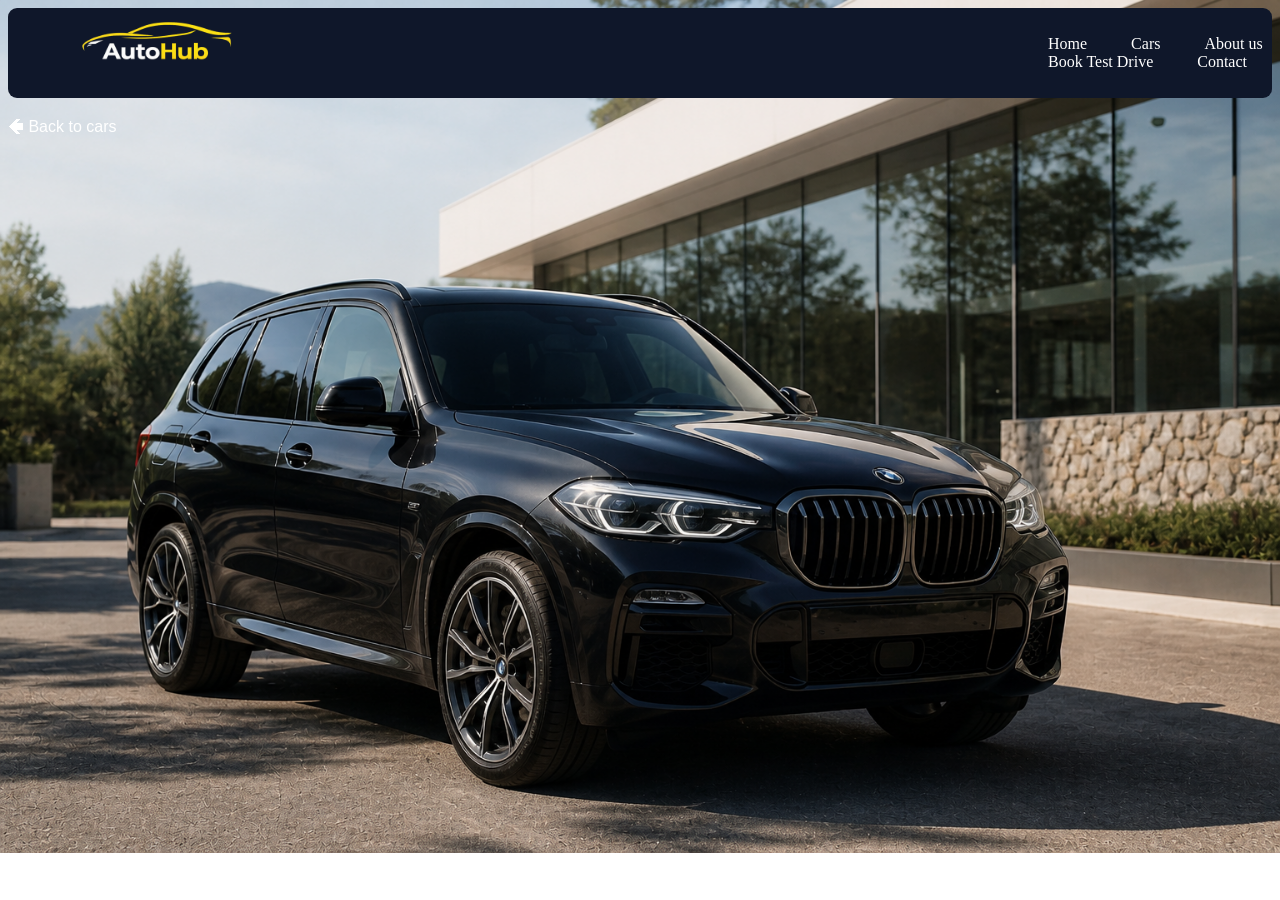
==== booking.html @ 5cddc83a "Add booking page with navigation, styles, and background image" ====
<!DOCTYPE html>
<html lang="en">
<head>
    <meta charset="UTF-8">
    <meta name="viewport" content="width=device-width, initial-scale=1.0">
    <title>Book a Testdrive</title>
    <link rel="stylesheet" href="bookingstyles.css">
</head>
<body>
     <section>
        <header class="header">
            <h1>
                <img class="logo" src="images/logo.png" alt="images/logo.png">
            </h1>

            <nav>
              <a href="index.html">Home</a>
              <a href="index.html#cars">Cars</a>
              <a href="#Aboutus">About us</a>
              <a href="#Book">Book Test Drive</a>
              <a href="#contact">Contact</a>

            </nav>
        </header>
         <section class="backtocars">
           <a href="index.html#cars">  🢀 Back to cars </a>
         </section>


          <section class="textsec">
            
            
          </section> 

         <section class="formsec">
             <form id="bookingform">




             </form>


         </section>


    
</body>
</html>
---- bookingstyles.css ----
.header {
  display: flex;
  height: 90px;
  align-items: center;
  background-color: #0f172a;
  border-radius: 9px;
}

.header img {
  height: 200px;
}
.header nav{
  margin-left: 700px;
}

.header nav a{
  margin-left: 40px;
  text-decoration: none;
  color: white;
  position: relative;
}

nav a::after {
  content: "";
  position: absolute;
  left: 0;
  bottom: -3px;
  width: 0;
  height: 2px;
  background: gold;
  transition: width 0.3s ease;
}

nav a:hover::after {
  width: 100%;
}

body {
  background-image: url(images/booking.png);
  background-size: cover;
  background-repeat: no-repeat;
}

.backtocars{
    margin-top: 20px;
}

.backtocars a{
    text-decoration: none;
    color: white;
    font-family: 'Franklin Gothic Medium', 'Arial Narrow', Arial, sans-serif;
}
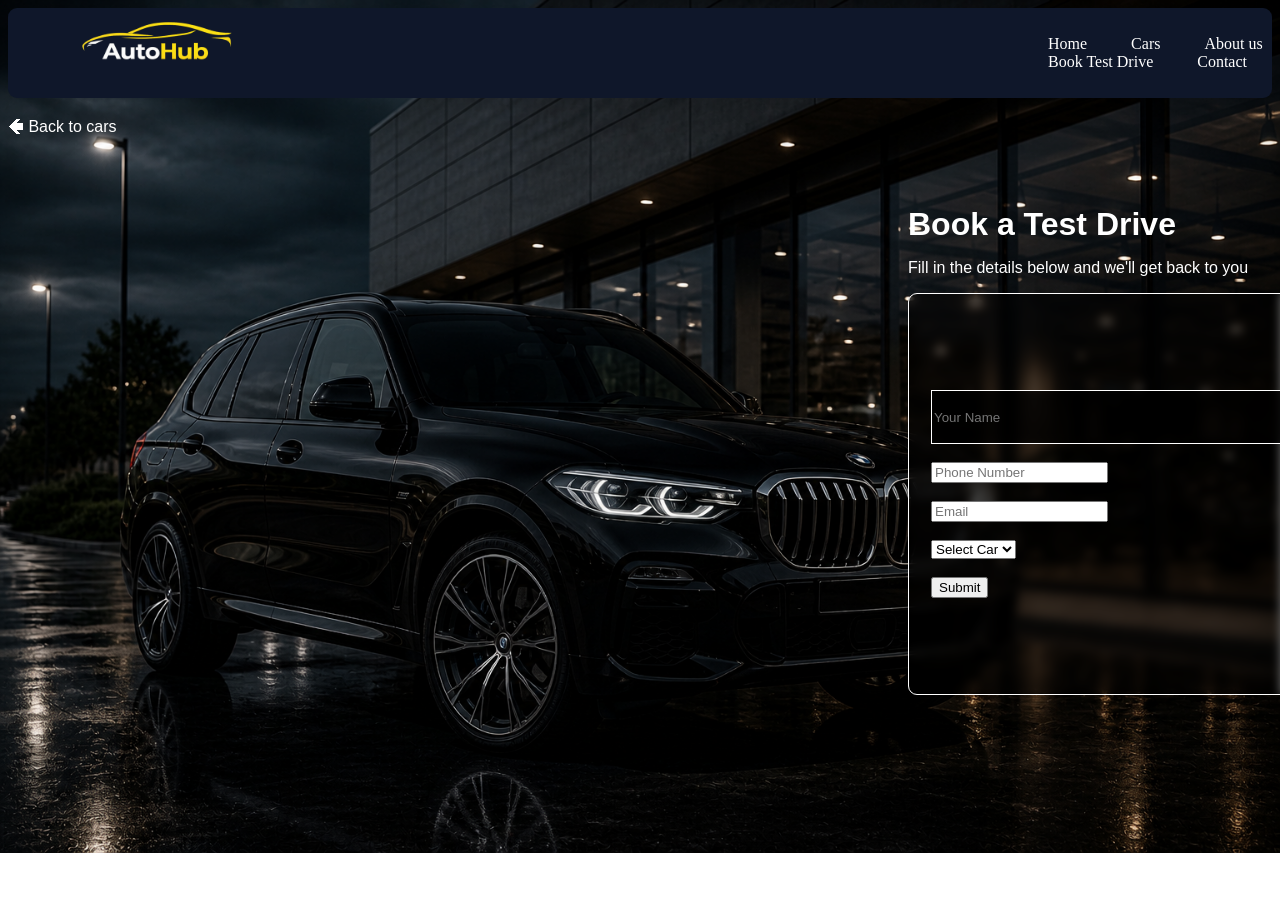
==== commit d1da43c7: "Add booking form with input fields and update background image" ====
--- a/booking.html
+++ b/booking.html
@@ -28,14 +28,29 @@
 
 
           <section class="textsec">
-            
+              <h2>
+                Book a Test Drive
+              </h2>
+                 <p>
+                    Fill in the details below and we'll get back to you
+                 </p>
             
           </section> 
 
          <section class="formsec">
              <form id="bookingform">
+                 <input type="text" id="name" placeholder="Your Name"><br><br>
+                 <input type="number" id="phone" placeholder="Phone Number"><br><br>
+                 <input type="email" id="email" placeholder="Email"><br><br>
 
+                              <select id="car">
+                                     <option value="">Select Car</option>
+                                     <option>BMW X5</option>
+                                    <option>Audi Q7</option>
+                               </select><br><br>
 
+                         <button type="submit">Submit</button>
+                
 
 
              </form>
--- a/bookingstyles.css
+++ b/bookingstyles.css
@@ -36,7 +36,7 @@
 }
 
 body {
-  background-image: url(images/booking.png);
+  background-image: url(images/bookingimg.png);
   background-size: cover;
   background-repeat: no-repeat;
 }
@@ -49,4 +49,45 @@
     text-decoration: none;
     color: white;
     font-family: 'Franklin Gothic Medium', 'Arial Narrow', Arial, sans-serif;
-}+}
+
+.textsec {
+    color: white;
+    margin-left: 900px;
+    margin-top: 70px;
+}
+
+.textsec h2{
+    font-family: 'Trebuchet MS', 'Lucida Sans Unicode', 'Lucida Grande', 'Lucida Sans', Arial, sans-serif;
+    margin-bottom: 10px;
+    font-size: xx-large;
+}
+
+.textsec p{
+    font-family: Verdana, Geneva, Tahoma, sans-serif;
+}
+
+.formsec{
+    border: 1px solid white;
+    width: 450px;
+    margin-left: 900px;
+    height: 400px;
+    border-radius: 9px;
+    background-color: rgba(0, 0, 0, 0.6);
+    backdrop-filter: blur(5px);
+    display: flex;
+    justify-content: center;
+    align-items: center;
+   
+}
+
+
+#name{
+    background-color: rgba(0, 0, 0, 0.6);
+    backdrop-filter: blur(5px);
+    width: 400px;
+    border: radius 15px; 
+    height: 50px;
+    color: white;
+    border: 1px solid white;
+}
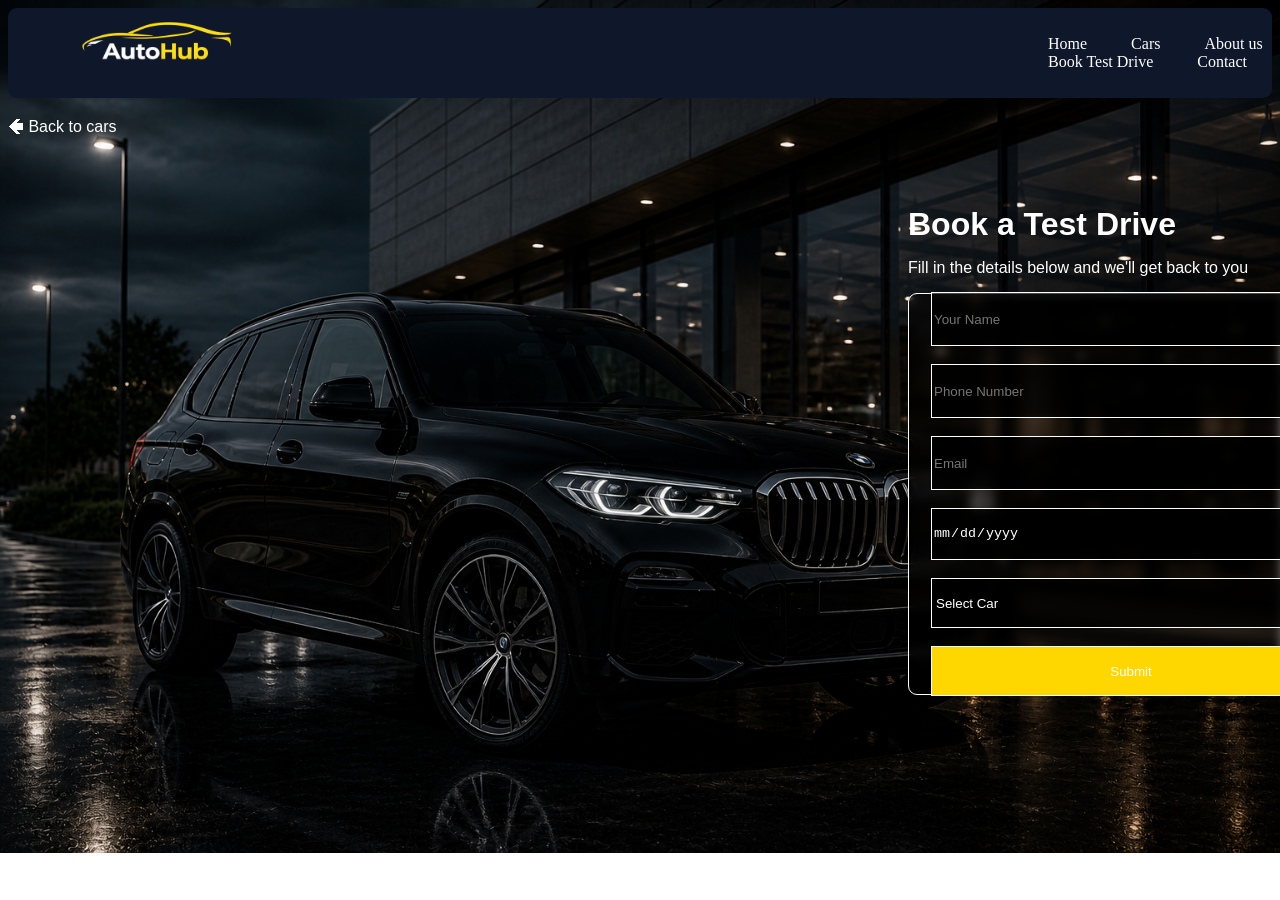
==== commit eaac16d5: "Add date input field and update car options in booking form; enhance styles for form elements" ====
--- a/booking.html
+++ b/booking.html
@@ -42,14 +42,19 @@
                  <input type="text" id="name" placeholder="Your Name"><br><br>
                  <input type="number" id="phone" placeholder="Phone Number"><br><br>
                  <input type="email" id="email" placeholder="Email"><br><br>
+                 <input type="date"  id="date"  placeholder="date"><br><br>
 
                               <select id="car">
                                      <option value="">Select Car</option>
                                      <option>BMW X5</option>
-                                    <option>Audi Q7</option>
+                                    <option>Toyota Prado</option>
+                                    <option>Mercedes Benz GLE</option>
+                                    <option>Audi Q5</option>
+                                    <option>Range Rover Evoque</option>
+                                    <option>Honda Acord</option>
                                </select><br><br>
 
-                         <button type="submit">Submit</button>
+                         <button id="submit" type="submit">Submit</button>
                 
 
 
--- a/bookingstyles.css
+++ b/bookingstyles.css
@@ -91,3 +91,67 @@
     color: white;
     border: 1px solid white;
 }
+
+#phone{
+    background-color: rgba(0, 0, 0, 0.6);
+    backdrop-filter: blur(5px);
+    width: 400px;
+    border: radius 15px; 
+    height: 50px;
+    color: white;
+    border: 1px solid white;
+}
+#phone:focus,
+#phone:valid,
+#phone:invalid,
+#phone:-webkit-autofill {
+  background-color: rgba(0, 0, 0, 0.6);
+    backdrop-filter: blur(5px);
+}
+
+
+#email{
+    background-color: rgba(0, 0, 0, 0.6);
+    backdrop-filter: blur(5px);
+    width: 400px;
+    border: radius 15px; 
+    height: 50px;
+    color: white;
+    border: 1px solid white;
+}
+#email:focus,
+#email:valid,
+#email:invalid,
+#email:-webkit-autofill {
+  background-color: rgba(0, 0, 0, 0.6);
+    backdrop-filter: blur(5px);
+}
+#date{
+    background-color: rgba(0, 0, 0, 0.6);
+    backdrop-filter: blur(5px);
+    width: 400px;
+    border: radius 15px; 
+    height: 50px;
+    color: white;
+    border: 1px solid white;
+}
+
+
+#car{
+    background-color: rgba(0, 0, 0, 0.6);
+    backdrop-filter: blur(5px);
+    width: 400px;
+    border: radius 15px; 
+    height: 50px;
+    color: white;
+    border: 1px solid white;
+}
+
+#submit{
+    background-color: gold;
+    width: 400px;
+    border: radius 15px; 
+    height: 50px;
+    color: white;
+    border: 1px solid white;
+}
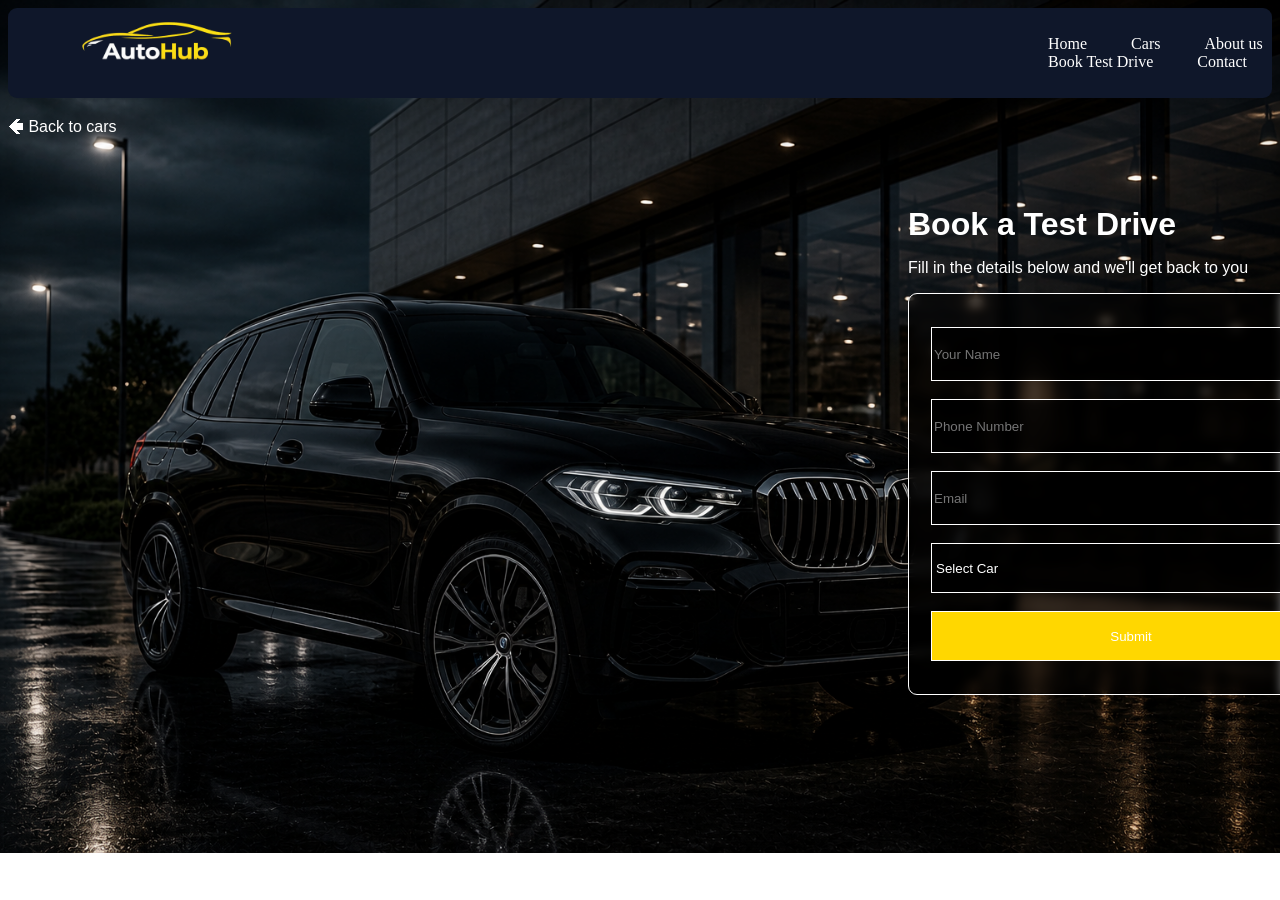
==== commit 78573975: "Remove date input field from booking form and update styles for improved design" ====
--- a/booking.html
+++ b/booking.html
@@ -42,7 +42,6 @@
                  <input type="text" id="name" placeholder="Your Name"><br><br>
                  <input type="number" id="phone" placeholder="Phone Number"><br><br>
                  <input type="email" id="email" placeholder="Email"><br><br>
-                 <input type="date"  id="date"  placeholder="date"><br><br>
 
                               <select id="car">
                                      <option value="">Select Car</option>
--- a/bookingstyles.css
+++ b/bookingstyles.css
@@ -126,15 +126,6 @@
   background-color: rgba(0, 0, 0, 0.6);
     backdrop-filter: blur(5px);
 }
-#date{
-    background-color: rgba(0, 0, 0, 0.6);
-    backdrop-filter: blur(5px);
-    width: 400px;
-    border: radius 15px; 
-    height: 50px;
-    color: white;
-    border: 1px solid white;
-}
 
 
 #car{
@@ -154,4 +145,5 @@
     height: 50px;
     color: white;
     border: 1px solid white;
+    cursor: pointer;
 }
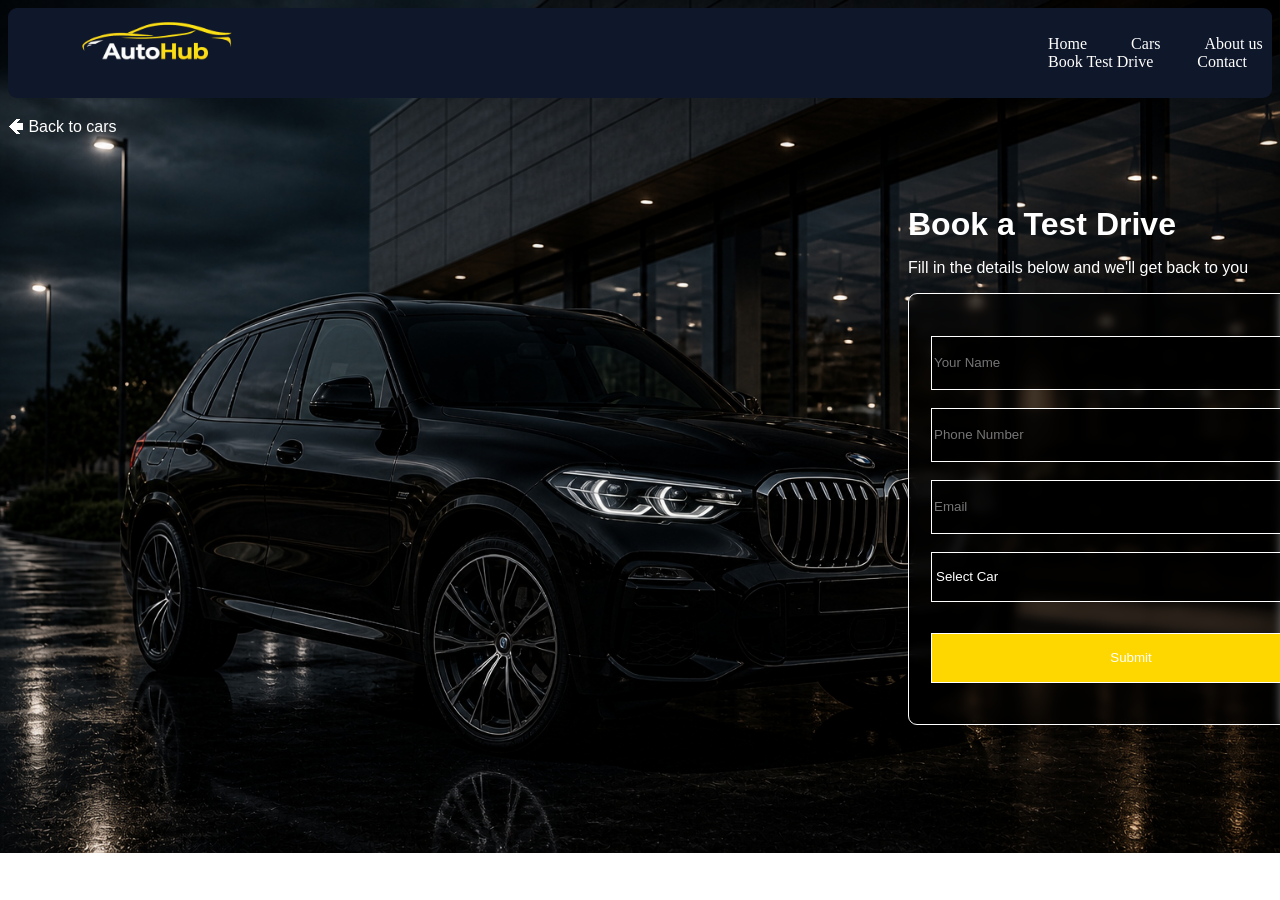
==== commit 2ddb43c0: "Add error handling to booking form and update Buy Now button in details page" ====
--- a/booking.html
+++ b/booking.html
@@ -52,7 +52,7 @@
                                     <option>Range Rover Evoque</option>
                                     <option>Honda Acord</option>
                                </select><br><br>
-
+                             <p id="error"></p>
                          <button id="submit" type="submit">Submit</button>
                 
 
@@ -63,6 +63,6 @@
          </section>
 
 
-    
+    <script src="script.js" defer></script>
 </body>
 </html>
--- a/bookingstyles.css
+++ b/bookingstyles.css
@@ -71,7 +71,7 @@
     border: 1px solid white;
     width: 450px;
     margin-left: 900px;
-    height: 400px;
+    height: 430px;
     border-radius: 9px;
     background-color: rgba(0, 0, 0, 0.6);
     backdrop-filter: blur(5px);
@@ -138,6 +138,11 @@
     border: 1px solid white;
 }
 
+#error{
+ font-family: Verdana, Geneva, Tahoma, sans-serif;
+ font-size: small;
+}
+
 #submit{
     background-color: gold;
     width: 400px;
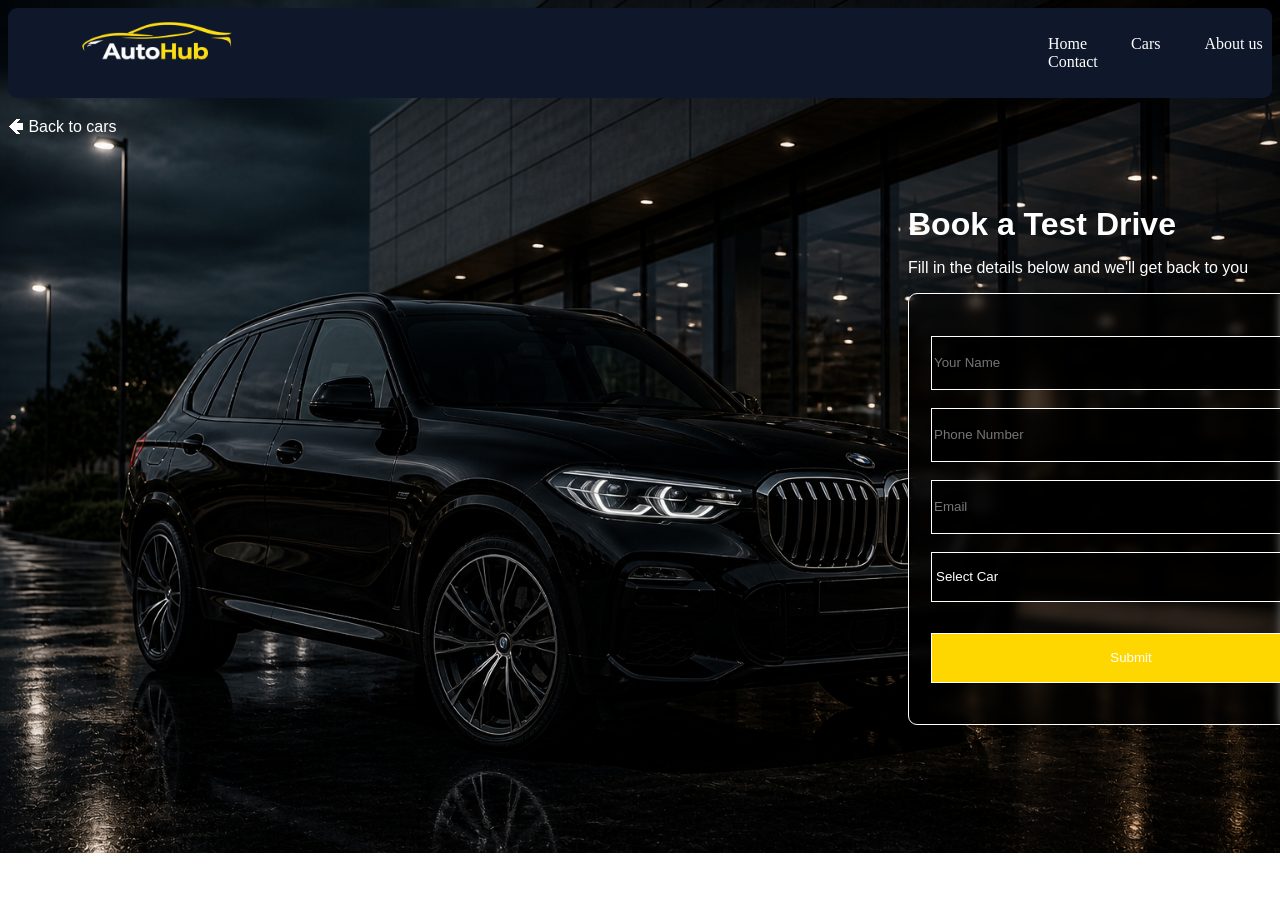
==== commit da941b7c: "Update navigation links and add About section with footer in index.html; enhance styling for about a" ====
--- a/booking.html
+++ b/booking.html
@@ -4,7 +4,7 @@
     <meta charset="UTF-8">
     <meta name="viewport" content="width=device-width, initial-scale=1.0">
     <title>Book a Testdrive</title>
-    <link rel="stylesheet" href="bookingstyles.css">
+    <link rel="stylesheet" href="css /bookingstyles.css">
 </head>
 <body>
      <section>
@@ -16,9 +16,8 @@
             <nav>
               <a href="index.html">Home</a>
               <a href="index.html#cars">Cars</a>
-              <a href="#Aboutus">About us</a>
-              <a href="#Book">Book Test Drive</a>
-              <a href="#contact">Contact</a>
+              <a href="index.html#about">About us</a>
+              <a href="index.html#footer">Contact</a>
 
             </nav>
         </header>
@@ -63,6 +62,6 @@
          </section>
 
 
-    <script src="script.js" defer></script>
+    <script src="javascript/script.js" defer></script>
 </body>
 </html>
--- a/css /bookingstyles.css
+++ b/css /bookingstyles.css
@@ -0,0 +1,154 @@
+.header {
+  display: flex;
+  height: 90px;
+  align-items: center;
+  background-color: #0f172a;
+  border-radius: 9px;
+}
+
+.header img {
+  height: 200px;
+}
+.header nav{
+  margin-left: 700px;
+}
+
+.header nav a{
+  margin-left: 40px;
+  text-decoration: none;
+  color: white;
+  position: relative;
+}
+
+nav a::after {
+  content: "";
+  position: absolute;
+  left: 0;
+  bottom: -3px;
+  width: 0;
+  height: 2px;
+  background: gold;
+  transition: width 0.3s ease;
+}
+
+nav a:hover::after {
+  width: 100%;
+}
+
+body {
+  background-image: url(../images/bookingimg.png);
+  background-size: cover;
+  background-repeat: no-repeat;
+}
+
+.backtocars{
+    margin-top: 20px;
+}
+
+.backtocars a{
+    text-decoration: none;
+    color: white;
+    font-family: 'Franklin Gothic Medium', 'Arial Narrow', Arial, sans-serif;
+}
+
+.textsec {
+    color: white;
+    margin-left: 900px;
+    margin-top: 70px;
+}
+
+.textsec h2{
+    font-family: 'Trebuchet MS', 'Lucida Sans Unicode', 'Lucida Grande', 'Lucida Sans', Arial, sans-serif;
+    margin-bottom: 10px;
+    font-size: xx-large;
+}
+
+.textsec p{
+    font-family: Verdana, Geneva, Tahoma, sans-serif;
+}
+
+.formsec{
+    border: 1px solid white;
+    width: 450px;
+    margin-left: 900px;
+    height: 430px;
+    border-radius: 9px;
+    background-color: rgba(0, 0, 0, 0.6);
+    backdrop-filter: blur(5px);
+    display: flex;
+    justify-content: center;
+    align-items: center;
+   
+}
+
+
+#name{
+    background-color: rgba(0, 0, 0, 0.6);
+    backdrop-filter: blur(5px);
+    width: 400px;
+    border: radius 15px; 
+    height: 50px;
+    color: white;
+    border: 1px solid white;
+}
+
+#phone{
+    background-color: rgba(0, 0, 0, 0.6);
+    backdrop-filter: blur(5px);
+    width: 400px;
+    border: radius 15px; 
+    height: 50px;
+    color: white;
+    border: 1px solid white;
+}
+#phone:focus,
+#phone:valid,
+#phone:invalid,
+#phone:-webkit-autofill {
+  background-color: rgba(0, 0, 0, 0.6);
+    backdrop-filter: blur(5px);
+}
+
+
+#email{
+    background-color: rgba(0, 0, 0, 0.6);
+    backdrop-filter: blur(5px);
+    width: 400px;
+    border: radius 15px; 
+    height: 50px;
+    color: white;
+    border: 1px solid white;
+}
+#email:focus,
+#email:valid,
+#email:invalid,
+#email:-webkit-autofill {
+  background-color: rgba(0, 0, 0, 0.6);
+    backdrop-filter: blur(5px);
+}
+
+
+#car{
+    background-color: rgba(0, 0, 0, 0.6);
+    backdrop-filter: blur(5px);
+    width: 400px;
+    border: radius 15px; 
+    height: 50px;
+    color: white;
+    border: 1px solid white;
+}
+
+#error{
+ font-family: Verdana, Geneva, Tahoma, sans-serif;
+ font-size: small;
+}
+
+#submit{
+    background-color: gold;
+    width: 400px;
+    border: radius 15px; 
+    height: 50px;
+    color: white;
+    border: 1px solid white;
+    cursor: pointer;
+}
